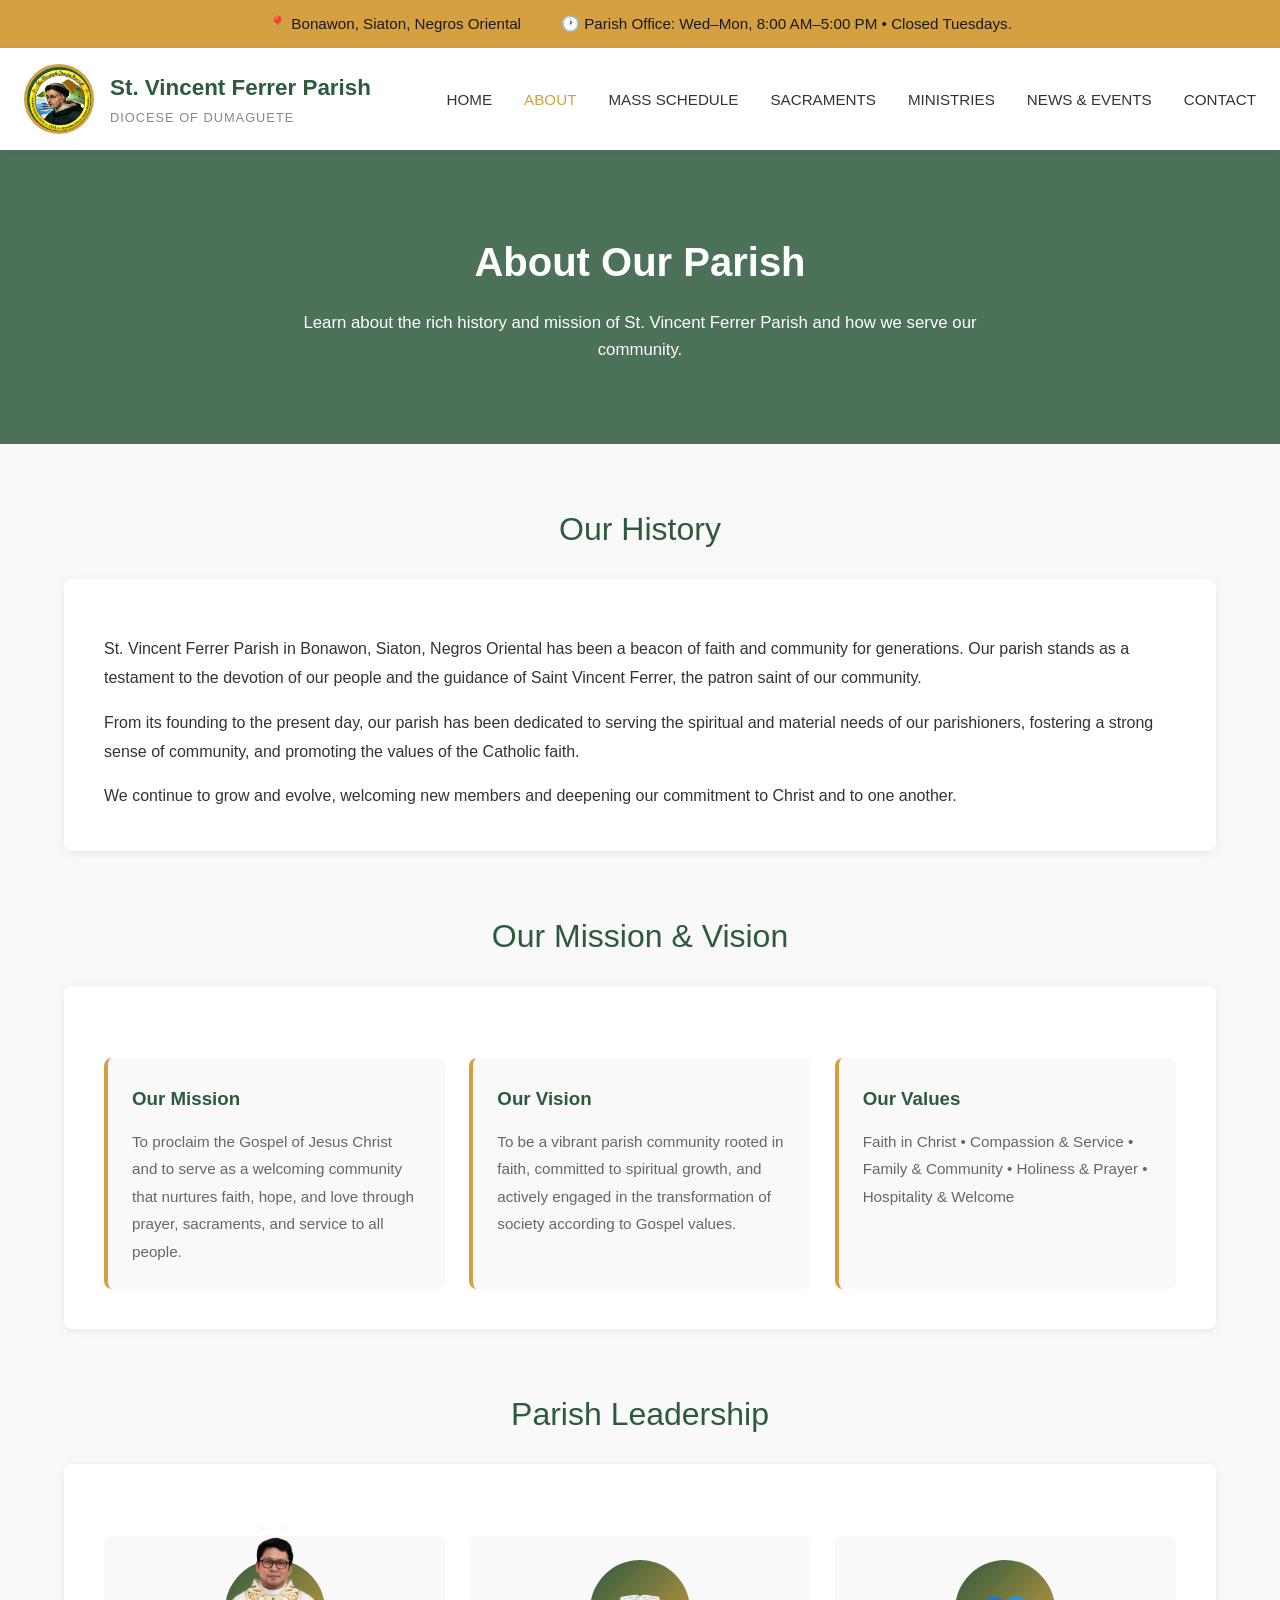
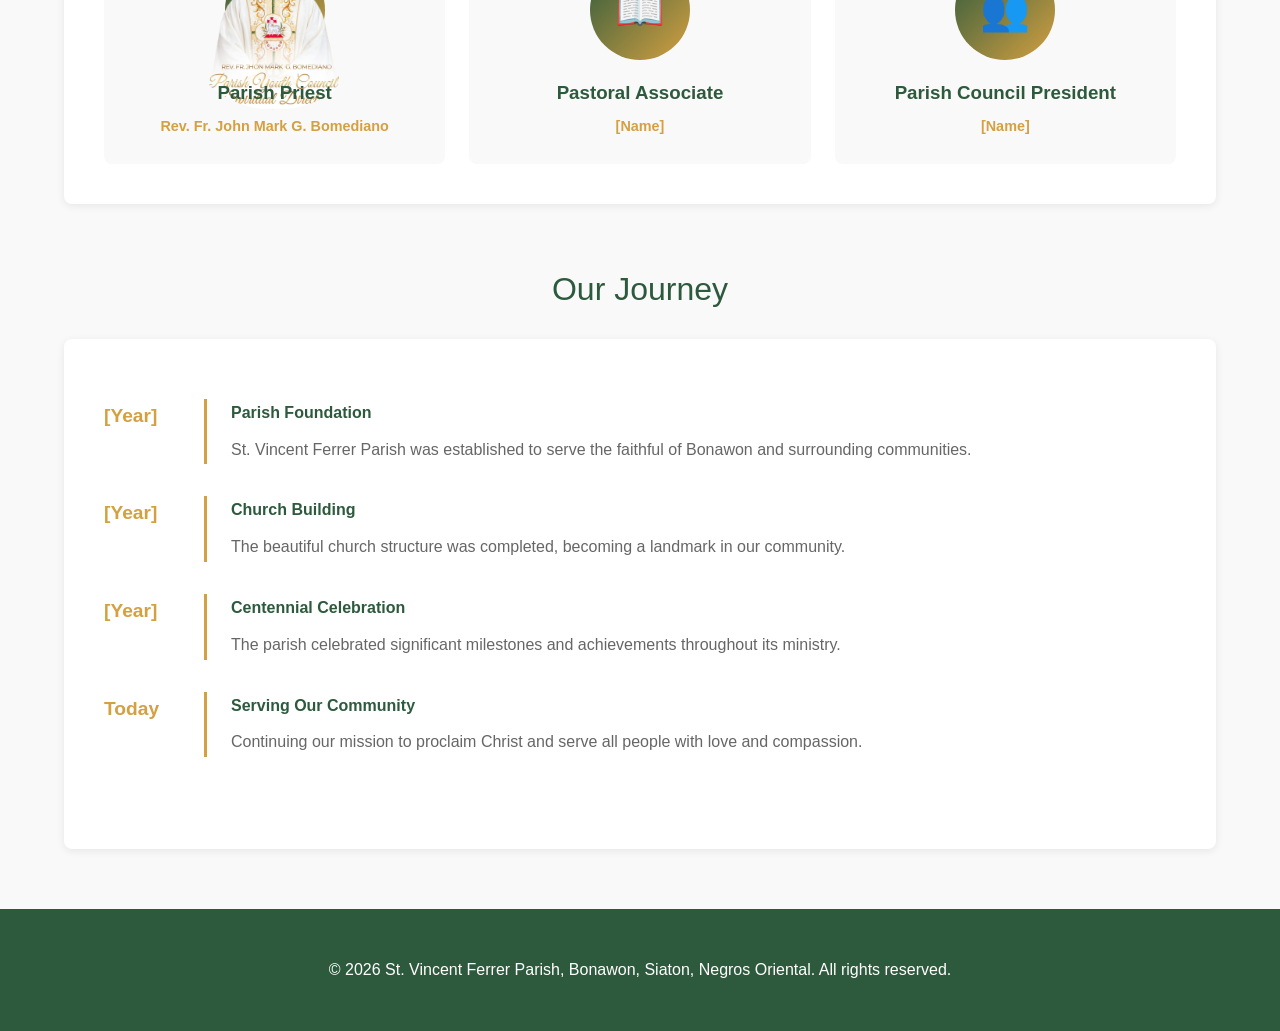
==== about.html @ a290d1ac "Add files via upload" ====
<!DOCTYPE html>
<html lang="en">
<head>
    <meta charset="UTF-8" />
    <meta name="viewport" content="width=device-width, initial-scale=1.0" />
    <meta name="description" content="About the Parish of St. Vincent Ferrer in Bonawon, Siaton, Negros Oriental." />
    <link rel="stylesheet" href="css/styles.css" />
    <title>About Us | St. Vincent Ferrer Parish</title>
    <style>
        .about-hero {
            background: linear-gradient(rgba(45, 90, 61, 0.85), rgba(45, 90, 61, 0.85)),
                        url("https://images.unsplash.com/photo-1504198266158-93030b3e3d3d?auto=format&fit=crop&w=1200&q=80") center/cover;
            color: white;
            padding: 80px 24px;
            text-align: center;
        }

        .about-hero h1 {
            font-size: 2.5rem;
            margin: 0 0 16px 0;
        }

        .about-hero p {
            font-size: 1.05rem;
            max-width: 700px;
            margin: 0 auto;
        }

        .about-section {
            max-width: 1200px;
            margin: 60px auto;
            padding: 0 24px;
        }

        .section-title {
            font-size: 2rem;
            color: #2d5a3d;
            margin-bottom: 24px;
            text-align: center;
        }

        .section-content {
            background: white;
            padding: 40px;
            border-radius: 8px;
            box-shadow: 0 2px 8px rgba(0,0,0,0.08);
            line-height: 1.8;
            color: #333;
        }

        .section-content p {
            margin-bottom: 16px;
            font-size: 1rem;
        }

        .section-content p:last-child {
            margin-bottom: 0;
        }

        .values-grid {
            display: grid;
            grid-template-columns: repeat(3, 1fr);
            gap: 24px;
            margin-top: 32px;
        }

        .value-card {
            background: #f9f9f9;
            padding: 24px;
            border-radius: 8px;
            border-left: 4px solid #d4a041;
        }

        .value-card h3 {
            color: #2d5a3d;
            margin-top: 0;
            margin-bottom: 12px;
        }

        .value-card p {
            margin: 0;
            color: #666;
            font-size: 0.95rem;
        }

        .leadership-grid {
            display: grid;
            grid-template-columns: repeat(3, 1fr);
            gap: 24px;
            margin-top: 32px;
        }

        .leadership-card {
            background: #f9f9f9;
            padding: 24px;
            border-radius: 8px;
            text-align: center;
        }

        .leadership-card .avatar {
            width: 100px;
            height: 100px;
            background: linear-gradient(135deg, #2d5a3d, #d4a041);
            border-radius: 50%;
            margin: 0 auto 16px;
            display: flex;
            align-items: center;
            justify-content: center;
            color: white;
            font-size: 40px;
        }

        .leadership-card h3 {
            color: #2d5a3d;
            margin: 12px 0 4px 0;
        }

        .leadership-card p {
            margin: 0;
            color: #d4a041;
            font-weight: 600;
            font-size: 0.9rem;
        }

        .fr-image {
            width: 200px;
            height: 200px;
            border-radius: 50%;
            object-fit: cover;
        }

        .timeline {
            position: relative;
            padding: 20px 0;
        }

        .timeline-item {
            display: flex;
            margin-bottom: 32px;
        }

        .timeline-item .year {
            width: 100px;
            font-weight: 700;
            color: #d4a041;
            font-size: 1.2rem;
        }

        .timeline-item .content {
            flex: 1;
            border-left: 3px solid #d4a041;
            padding-left: 24px;
        }

        .timeline-item h4 {
            margin: 0 0 8px 0;
            color: #2d5a3d;
        }

        .timeline-item p {
            margin: 0;
            color: #666;
        }

        @media (max-width: 768px) {
            .values-grid,
            .leadership-grid {
                grid-template-columns: 1fr;
            }

            .about-hero h1 {
                font-size: 1.8rem;
            }

            .section-content {
                padding: 24px;
            }
        }
    </style>
</head>
<body>
    <div class="top-bar">
        <div class="top-bar-item">📍 Bonawon, Siaton, Negros Oriental</div>
        <div class="top-bar-item">🕐 Parish Office: Wed–Mon, 8:00 AM–5:00 PM • Closed Tuesdays.</div>
    </div>

    <nav>
        <div class="logo-section">
            <div class="logo"><img src="images/logos/svf-bonawon-logo.png" alt="Parish Logo" class="svf-logo-img"></div>
            <div class="parish-name">
                <h1>St. Vincent Ferrer Parish</h1>
                <p>DIOCESE OF DUMAGUETE</p>
            </div>
        </div>
        <ul class="nav-links">
            <li><a href="index.html">HOME</a></li>
            <li><a href="about.html" class="active">ABOUT</a></li>
            <li><a href="mass-schedule.html">MASS SCHEDULE</a></li>
            <li><a href="sacraments.html">SACRAMENTS</a></li>
            <li><a href="ministries.html">MINISTRIES</a></li>
            <li><a href="news.html">NEWS & EVENTS</a></li>
            <li><a href="contact.html">CONTACT</a></li>
        </ul>
    </nav>

    <section class="about-hero">
        <h1>About Our Parish</h1>
        <p>Learn about the rich history and mission of St. Vincent Ferrer Parish and how we serve our community.</p>
    </section>

    <section class="about-section">
        <div class="section-title">Our History</div>
        <div class="section-content">
            <p>St. Vincent Ferrer Parish in Bonawon, Siaton, Negros Oriental has been a beacon of faith and community for generations. Our parish stands as a testament to the devotion of our people and the guidance of Saint Vincent Ferrer, the patron saint of our community.</p>
            <p>From its founding to the present day, our parish has been dedicated to serving the spiritual and material needs of our parishioners, fostering a strong sense of community, and promoting the values of the Catholic faith.</p>
            <p>We continue to grow and evolve, welcoming new members and deepening our commitment to Christ and to one another.</p>
        </div>
    </section>

    <section class="about-section">
        <div class="section-title">Our Mission & Vision</div>
        <div class="section-content">
            <div class="values-grid">
                <div class="value-card">
                    <h3>Our Mission</h3>
                    <p>To proclaim the Gospel of Jesus Christ and to serve as a welcoming community that nurtures faith, hope, and love through prayer, sacraments, and service to all people.</p>
                </div>
                <div class="value-card">
                    <h3>Our Vision</h3>
                    <p>To be a vibrant parish community rooted in faith, committed to spiritual growth, and actively engaged in the transformation of society according to Gospel values.</p>
                </div>
                <div class="value-card">
                    <h3>Our Values</h3>
                    <p>Faith in Christ • Compassion & Service • Family & Community • Holiness & Prayer • Hospitality & Welcome</p>
                </div>
            </div>
        </div>
    </section>

    <section class="about-section">
        <div class="section-title">Parish Leadership</div>
        <div class="section-content">
            <div class="leadership-grid">
                <div class="leadership-card">
                    <div class="avatar"><img src="images/fr. bomediano.png" class="fr-image" alt="Parish Priest"></div>
                    <h3>Parish Priest</h3>
                    <p>Rev. Fr. John Mark G. Bomediano</p>
                </div>
                <div class="leadership-card">
                    <div class="avatar">📖</div>
                    <h3>Pastoral Associate</h3>
                    <p>[Name]</p>
                </div>
                <div class="leadership-card">
                    <div class="avatar">👥</div>
                    <h3>Parish Council President</h3>
                    <p>[Name]</p>
                </div>
            </div>
        </div>
    </section>

    <section class="about-section">
        <div class="section-title">Our Journey</div>
        <div class="section-content">
            <div class="timeline">
                <div class="timeline-item">
                    <div class="year">[Year]</div>
                    <div class="content">
                        <h4>Parish Foundation</h4>
                        <p>St. Vincent Ferrer Parish was established to serve the faithful of Bonawon and surrounding communities.</p>
                    </div>
                </div>
                <div class="timeline-item">
                    <div class="year">[Year]</div>
                    <div class="content">
                        <h4>Church Building</h4>
                        <p>The beautiful church structure was completed, becoming a landmark in our community.</p>
                    </div>
                </div>
                <div class="timeline-item">
                    <div class="year">[Year]</div>
                    <div class="content">
                        <h4>Centennial Celebration</h4>
                        <p>The parish celebrated significant milestones and achievements throughout its ministry.</p>
                    </div>
                </div>
                <div class="timeline-item">
                    <div class="year">Today</div>
                    <div class="content">
                        <h4>Serving Our Community</h4>
                        <p>Continuing our mission to proclaim Christ and serve all people with love and compassion.</p>
                    </div>
                </div>
            </div>
        </div>
    </section>

    <footer>
        <p>&copy; 2026 St. Vincent Ferrer Parish, Bonawon, Siaton, Negros Oriental. All rights reserved.</p>
    </footer>
</body>
</html>
---- css/styles.css ----
*{ box-sizing: border-box; }
        
        body {
            margin: 0;
            font-family: "Segoe UI", Tahoma, Geneva, Verdana, sans-serif;
            line-height: 1.6;
            color: #333;
            background: #f9f9f9;
        }

        .top-bar {
            background: #d4a041;
            color: #1a1a1a;
            padding: 12px 0;
            font-size: 0.95rem;
            display: flex;
            justify-content: center;
            gap: 40px;
            flex-wrap: wrap;
        }

        .top-bar-item {
            display: flex;
            align-items: center;
            gap: 8px;
        }

        nav {
            background: white;
            padding: 16px 24px;
            display: flex;
            align-items: center;
            justify-content: space-between;
            box-shadow: 0 2px 8px rgba(0,0,0,0.08);
            gap: 40px;
        }

        .logo-section {
            display: flex;
            align-items: center;
            gap: 16px;
        }

        .logo {
            width: 70px;
            height: 70px;
            background: linear-gradient(135deg, #1d5c3f 0%, #2d7a56 100%);
            border-radius: 50%;
            display: flex;
            align-items: center;
            justify-content: center;
            color: white;
            font-size: 24px;
            font-weight: bold;
            border: 3px solid #d4a041;
        }

        .svf-logo-img{
            width: 65px;
            height: 65px;
        }

        .parish-name h1 {
            margin: 0;
            font-size: 1.4rem;
            color: #2d5a3d;
        }

        .parish-name p {
            margin: 2px 0 0 0;
            font-size: 0.8rem;
            color: #888;
            letter-spacing: 1px;
        }

        .nav-links {
            display: flex;
            gap: 32px;
            list-style: none;
            margin: 0;
            padding: 0;
        }

        .nav-links a {
            text-decoration: none;
            color: #333;
            font-weight: 500;
            font-size: 0.95rem;
            transition: color 0.3s;
        }

        .nav-links a:hover,
        .nav-links a.active {
            color: #d4a041;
        }

        .hero {
            
            color: white;
            padding: 100px 24px;
            position: relative;
            display: flex;
            align-items: center;
            justify-content: space-between;
            overflow: hidden;
            min-height: 500px;
        }

        .hero::before {
            content: '';
            position: absolute;
            top: 0;
            left: 0;
            right: 0;
            bottom: 0;
            background: rgba(45, 90, 61, 0.85);
            pointer-events: none;
            z-index: 0;
        }

        .hero-image {
            position: absolute;
            right: 0;
            top: -100px;
            bottom: 0;
            height: calc(100% + 100px);
            z-index: 0;
        }

        .hero-image img {
            width: auto;
            height: 100%;
            object-fit: contain;
            
        }

        .hero-content {
            max-width: 600px;
            position: relative;
            z-index: 1;
        }

        .hero-label {
            color: #d4a041;
            font-weight: 600;
            font-size: 0.9rem;
            letter-spacing: 2px;
            margin-bottom: 16px;
            display: flex;
            align-items: center;
            gap: 8px;
        }

        .hero-label::after {
            content: '';
            width: 30px;
            height: 3px;
            background: #d4a041;
            display: inline-block;
        }

        .hero h2 {
            font-size: 3rem;
            margin: 16px 0 24px 0;
            line-height: 1.2;
        }

        .hero p {
            font-size: 1.1rem;
            margin: 0 0 32px 0;
            line-height: 1.6;
        }

        .cta-buttons {
            display: flex;
            gap: 16px;
            flex-wrap: wrap;
        }

        .btn {
            padding: 14px 28px;
            font-size: 0.95rem;
            font-weight: 600;
            border: none;
            border-radius: 4px;
            cursor: pointer;
            transition: all 0.3s;
            text-decoration: none;
            display: inline-block;
            letter-spacing: 0.5px;
        }

        .btn-primary {
            background: #d4a041;
            color: #1a1a1a;
        }

        .btn-primary:hover {
            background: #c2913a;
        }

        .btn-secondary {
            background: transparent;
            color: white;
            border: 2px solid white;
        }

        .btn-secondary:hover {
            background: white;
            color: #2d5a3d;
        }

        .quick-info {
            display: grid;
            grid-template-columns: repeat(3, 1fr);
            gap: 20px;
            margin: -60px 24px 0 24px;
            position: relative;
            z-index: 2;
        }

        .info-card {
            background: white;
            padding: 32px 24px;
            border-radius: 8px;
            box-shadow: 0 4px 12px rgba(0,0,0,0.1);
            text-align: center;
        }

        .info-icon {
            width: 60px;
            height: 60px;
            background: #2d5a3d;
            color: white;
            border-radius: 50%;
            display: flex;
            align-items: center;
            justify-content: center;
            font-size: 28px;
            margin: 0 auto 16px;
        }

        .info-card h3 {
            margin: 16px 0 12px 0;
            color: #2d5a3d;
            font-size: 1.1rem;
        }

        .info-card p {
            margin: 0;
            color: #666;
            font-size: 0.95rem;
        }

        .content-section {
            max-width: 1200px;
            margin: 60px auto;
            padding: 0 24px;
        }

        .two-column {
            display: grid;
            grid-template-columns: 1fr 1fr;
            gap: 40px;
            margin-top: 40px;
        }

        .announcement-box {
            background: white;
            padding: 24px;
            border-radius: 8px;
            box-shadow: 0 2px 8px rgba(0,0,0,0.08);
        }

        .announcement-box h2 {
            color: #2d5a3d;
            margin-top: 0;
            margin-bottom: 24px;
            font-size: 1.5rem;
        }

        .announcement-item {
            display: flex;
            gap: 20px;
            margin-bottom: 24px;
        }

        .announcement-image {
            width: 150px;
            height: 120px;
            background: linear-gradient(135deg, #d4a041, #b8852c);
            border-radius: 6px;
            flex-shrink: 0;
        }

        .announcement-content h3 {
            margin: 0 0 8px 0;
            color: #d4a041;
            font-size: 0.8rem;
            letter-spacing: 1px;
        }

        .announcement-content h4 {
            margin: 0 0 8px 0;
            color: #1a1a1a;
            font-size: 1.1rem;
        }

        .announcement-content p {
            margin: 0 0 12px 0;
            color: #666;
            font-size: 0.95rem;
            line-height: 1.5;
        }

        .read-more {
            color: #d4a041;
            text-decoration: none;
            font-weight: 600;
            font-size: 0.9rem;
            display: inline-flex;
            align-items: center;
            gap: 6px;
        }

        .events-box h2 {
            color: #2d5a3d;
            margin-top: 0;
            margin-bottom: 24px;
            font-size: 1.5rem;
        }

        .event-item {
            background: white;
            padding: 24px;
            border-radius: 8px;
            box-shadow: 0 2px 8px rgba(0,0,0,0.08);
            margin-bottom: 20px;
        }

        .event-date {
            display: flex;
            gap: 20px;
            margin-bottom: 16px;
        }

        .date-box {
            background: #2d5a3d;
            color: white;
            padding: 12px;
            border-radius: 4px;
            text-align: center;
            min-width: 80px;
        }

        .date-box .month {
            font-size: 0.8rem;
            font-weight: 600;
            letter-spacing: 1px;
        }

        .date-box .day {
            font-size: 2rem;
            font-weight: bold;
        }

        .date-box .dow {
            font-size: 0.75rem;
        }

        .event-label {
            color: #d4a041;
            font-size: 0.8rem;
            font-weight: 600;
            letter-spacing: 1px;
        }

        .event-title {
            color: #1a1a1a;
            font-size: 1.1rem;
            font-weight: 600;
            margin: 8px 0;
        }

        .event-details {
            color: #666;
            font-size: 0.9rem;
            display: flex;
            gap: 24px;
            flex-wrap: wrap;
        }

        .event-details span {
            display: flex;
            align-items: center;
            gap: 6px;
        }

        .view-all {
            color: #2d5a3d;
            text-decoration: none;
            font-weight: 600;
            display: inline-flex;
            align-items: center;
            gap: 6px;
            margin-top: 16px;
        }

        footer {
            background: #2d5a3d;
            color: white;
            padding: 32px 24px;
            text-align: center;
            margin-top: 60px;
        }

        @media (max-width: 768px) {
            nav {
                flex-direction: column;
                gap: 16px;
            }

            .nav-links {
                gap: 16px;
            }

            .quick-info {
                grid-template-columns: 1fr;
                margin: 20px 24px;
            }

            .two-column {
                grid-template-columns: 1fr;
                gap: 24px;
            }

            .hero h2 {
                font-size: 2rem;
            }

            .hero-label::after {
                width: 20px;
            }
        }
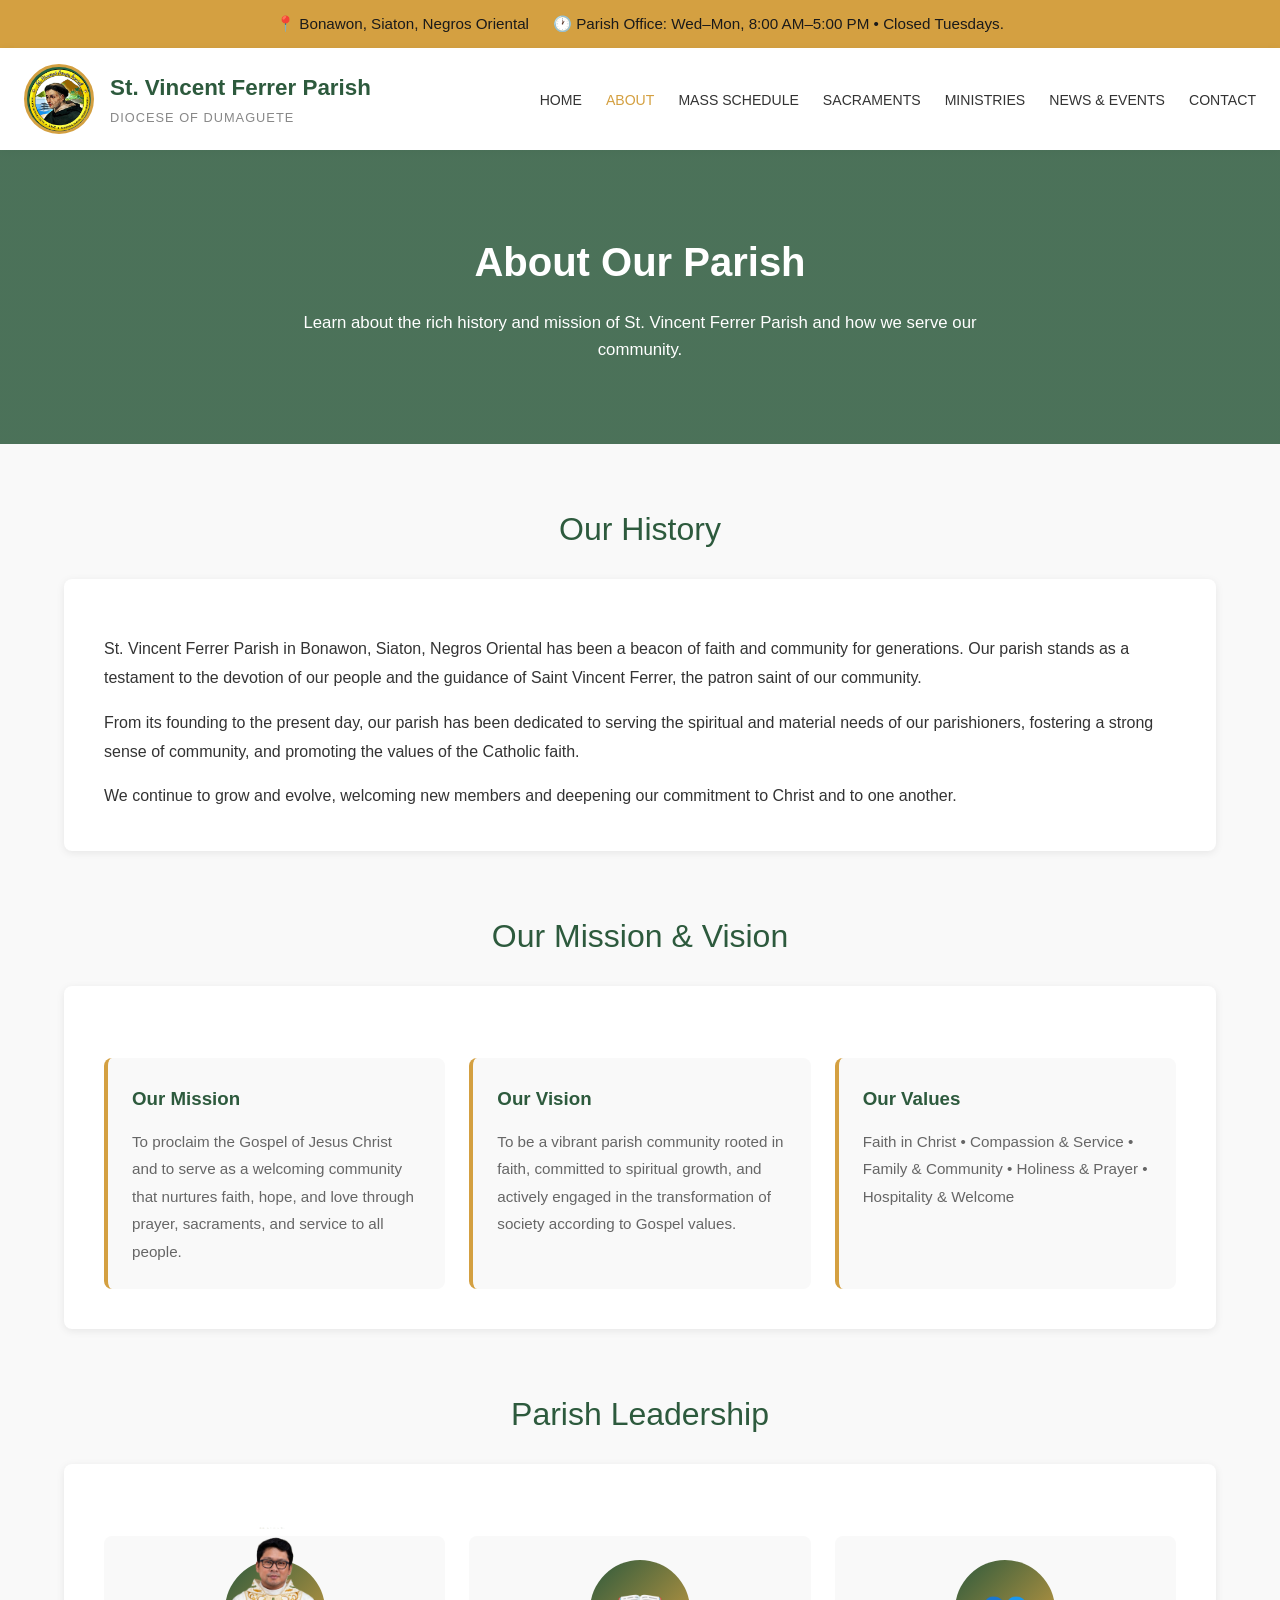
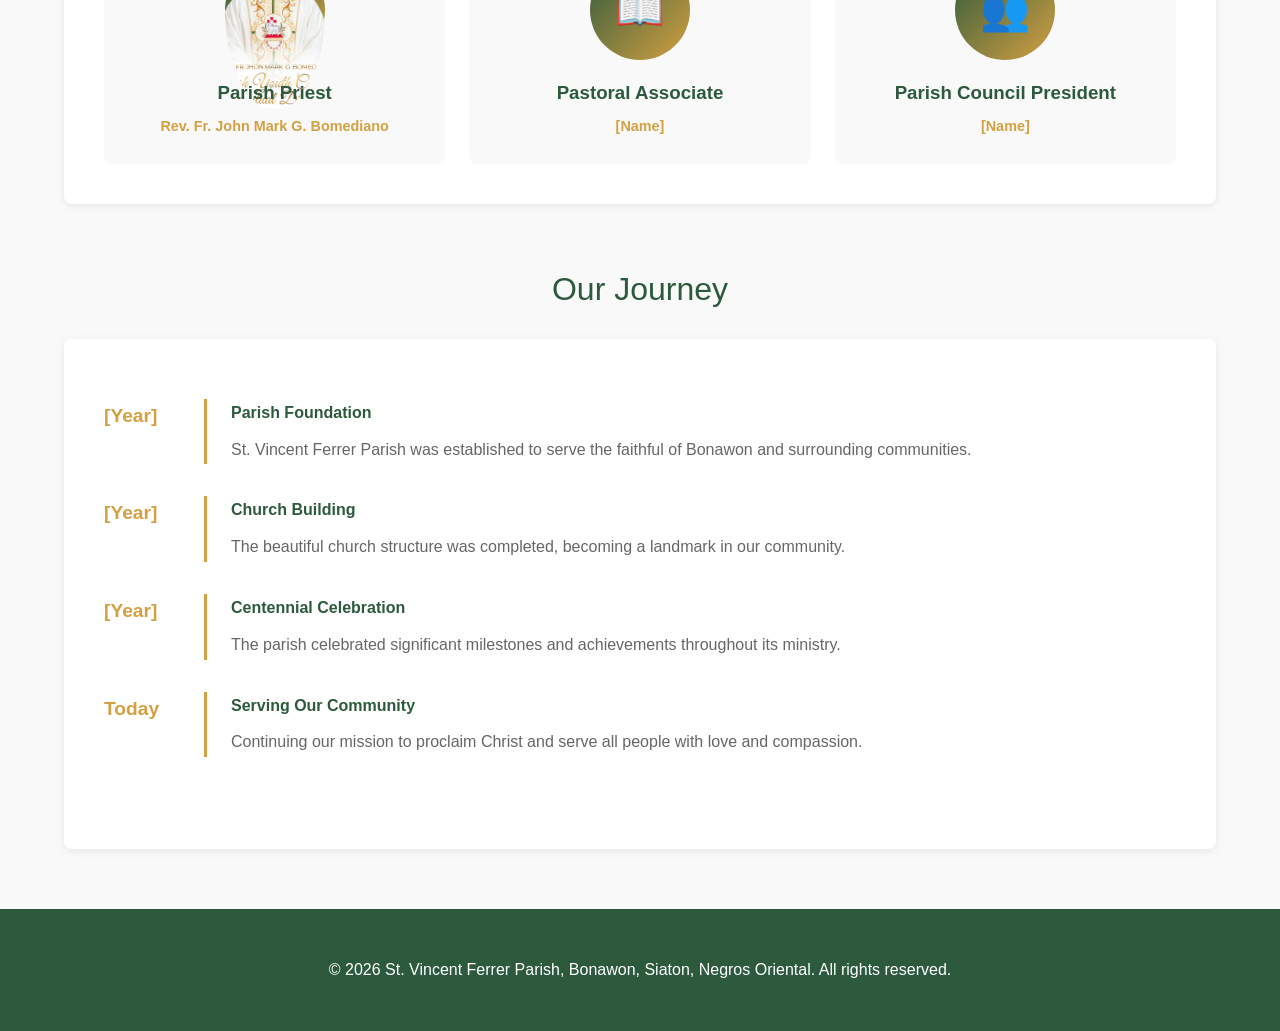
==== commit 41a5d852: "Add files via upload" ====
--- a/about.html
+++ b/about.html
@@ -192,6 +192,11 @@
                 <p>DIOCESE OF DUMAGUETE</p>
             </div>
         </div>
+        <button class="menu-toggle" aria-label="Toggle navigation" aria-expanded="false">
+            <span></span>
+            <span></span>
+            <span></span>
+        </button>
         <ul class="nav-links">
             <li><a href="index.html">HOME</a></li>
             <li><a href="about.html" class="active">ABOUT</a></li>
@@ -299,5 +304,7 @@
     <footer>
         <p>&copy; 2026 St. Vincent Ferrer Parish, Bonawon, Siaton, Negros Oriental. All rights reserved.</p>
     </footer>
+
+    <script src="js/menu.js"></script>
 </body>
 </html>
--- a/css/styles.css
+++ b/css/styles.css
@@ -6,17 +6,25 @@
             line-height: 1.6;
             color: #333;
             background: #f9f9f9;
+            overflow-x: hidden;
+        }
+
+        img {
+            max-width: 100%;
+            height: auto;
+            display: block;
         }
 
         .top-bar {
             background: #d4a041;
             color: #1a1a1a;
-            padding: 12px 0;
+            padding: 12px 24px;
             font-size: 0.95rem;
             display: flex;
             justify-content: center;
-            gap: 40px;
+            gap: 16px 24px;
             flex-wrap: wrap;
+            text-align: center;
         }
 
         .top-bar-item {
@@ -32,13 +40,15 @@
             align-items: center;
             justify-content: space-between;
             box-shadow: 0 2px 8px rgba(0,0,0,0.08);
-            gap: 40px;
+            gap: 20px;
+            flex-wrap: wrap;
         }
 
         .logo-section {
             display: flex;
             align-items: center;
             gap: 16px;
+            flex-wrap: wrap;
         }
 
         .logo {
@@ -73,19 +83,63 @@
             letter-spacing: 1px;
         }
 
+        .menu-toggle {
+            display: none;
+            flex-direction: column;
+            justify-content: center;
+            gap: 4px;
+            background: transparent;
+            border: none;
+            padding: 0;
+            cursor: pointer;
+            width: 32px;
+            height: 32px;
+            position: relative;
+            transition: transform 0.25s ease;
+        }
+
+        .menu-toggle:hover {
+            transform: scale(1.05);
+        }
+
+        .menu-toggle span {
+            display: block;
+            width: 24px;
+            height: 2px;
+            background: #2d5a3d;
+            border-radius: 2px;
+            transition: all 0.3s ease;
+            transform-origin: center;
+        }
+
+        nav.open .menu-toggle span:nth-child(1) {
+            transform: translateY(6px) rotate(45deg);
+        }
+
+        nav.open .menu-toggle span:nth-child(2) {
+            opacity: 0;
+            transform: scaleX(0.2);
+        }
+
+        nav.open .menu-toggle span:nth-child(3) {
+            transform: translateY(-6px) rotate(-45deg);
+        }
+
         .nav-links {
             display: flex;
-            gap: 32px;
+            gap: 16px 24px;
             list-style: none;
             margin: 0;
             padding: 0;
+            flex-wrap: wrap;
+            justify-content: center;
         }
 
         .nav-links a {
             text-decoration: none;
             color: #333;
             font-weight: 500;
-            font-size: 0.95rem;
+            font-size: clamp(0.72rem, 1.1vw, 0.95rem);
             transition: color 0.3s;
         }
 
@@ -95,15 +149,16 @@
         }
 
         .hero {
-            
             color: white;
-            padding: 100px 24px;
+            padding: 90px 24px 140px;
             position: relative;
             display: flex;
             align-items: center;
             justify-content: space-between;
+            gap: 24px;
             overflow: hidden;
             min-height: 500px;
+            flex-wrap: wrap;
         }
 
         .hero::before {
@@ -136,6 +191,7 @@
 
         .hero-content {
             max-width: 600px;
+            width: 100%;
             position: relative;
             z-index: 1;
         }
@@ -160,13 +216,13 @@
         }
 
         .hero h2 {
-            font-size: 3rem;
+            font-size: clamp(2rem, 4vw, 3rem);
             margin: 16px 0 24px 0;
             line-height: 1.2;
         }
 
         .hero p {
-            font-size: 1.1rem;
+            font-size: clamp(1rem, 2vw, 1.1rem);
             margin: 0 0 32px 0;
             line-height: 1.6;
         }
@@ -212,7 +268,7 @@
 
         .quick-info {
             display: grid;
-            grid-template-columns: repeat(3, 1fr);
+            grid-template-columns: repeat(3, minmax(0, 1fr));
             gap: 20px;
             margin: -60px 24px 0 24px;
             position: relative;
@@ -283,14 +339,24 @@
             display: flex;
             gap: 20px;
             margin-bottom: 24px;
+            align-items: flex-start;
         }
 
         .announcement-image {
-            width: 150px;
+            width: 160px;
             height: 120px;
             background: linear-gradient(135deg, #d4a041, #b8852c);
             border-radius: 6px;
             flex-shrink: 0;
+            overflow: hidden;
+        }
+
+        .announcement-image img {
+            width: 100%;
+            height: 100%;
+            object-fit: cover;
+            object-position: center;
+            display: block;
         }
 
         .announcement-content h3 {
@@ -414,14 +480,40 @@
             margin-top: 60px;
         }
 
+        @media (max-width: 1024px) {
+            .quick-info {
+                grid-template-columns: repeat(2, minmax(0, 1fr));
+            }
+
+            .hero {
+                padding-bottom: 110px;
+            }
+        }
+
         @media (max-width: 768px) {
             nav {
+                flex-direction: row;
+                align-items: center;
+                gap: 16px;
+            }
+
+            .menu-toggle {
+                display: flex;
+                margin-left: auto;
+            }
+
+            .nav-links {
+                display: none;
+                width: 100%;
                 flex-direction: column;
-                gap: 16px;
-            }
-
-            .nav-links {
-                gap: 16px;
+                gap: 12px 16px;
+                margin-top: 8px;
+                padding-top: 8px;
+                border-top: 1px solid #eee;
+            }
+
+            nav.open .nav-links {
+                display: flex;
             }
 
             .quick-info {
@@ -434,11 +526,85 @@
                 gap: 24px;
             }
 
-            .hero h2 {
-                font-size: 2rem;
+            .hero {
+                padding: 70px 24px 100px;
+            }
+
+            .hero-image {
+                display: none;
             }
 
             .hero-label::after {
                 width: 20px;
             }
+
+            .announcement-item {
+                flex-direction: column;
+            }
+
+            .announcement-image {
+                width: 100%;
+                max-width: 220px;
+                height: 140px;
+            }
+
+            .event-date {
+                flex-direction: column;
+            }
+        }
+
+        @media (max-width: 480px) {
+            .menu-toggle {
+                margin-left: auto;
+            }
+
+            .top-bar {
+                padding: 12px 16px;
+                font-size: 0.9rem;
+            }
+
+            nav {
+                padding: 16px;
+            }
+
+            .logo-section {
+                gap: 12px;
+            }
+
+            .parish-name h1 {
+                font-size: 1.1rem;
+            }
+
+            .parish-name p {
+                font-size: 0.7rem;
+            }
+
+            .hero {
+                padding: 60px 16px 90px;
+            }
+
+            .hero h2 {
+                font-size: 1.75rem;
+            }
+
+            .cta-buttons {
+                flex-direction: column;
+            }
+
+            .btn {
+                width: 100%;
+                text-align: center;
+            }
+
+            .content-section,
+            .quick-info {
+                margin-left: 16px;
+                margin-right: 16px;
+            }
+
+            .announcement-box,
+            .events-box,
+            .info-card {
+                padding: 18px;
+            }
         }
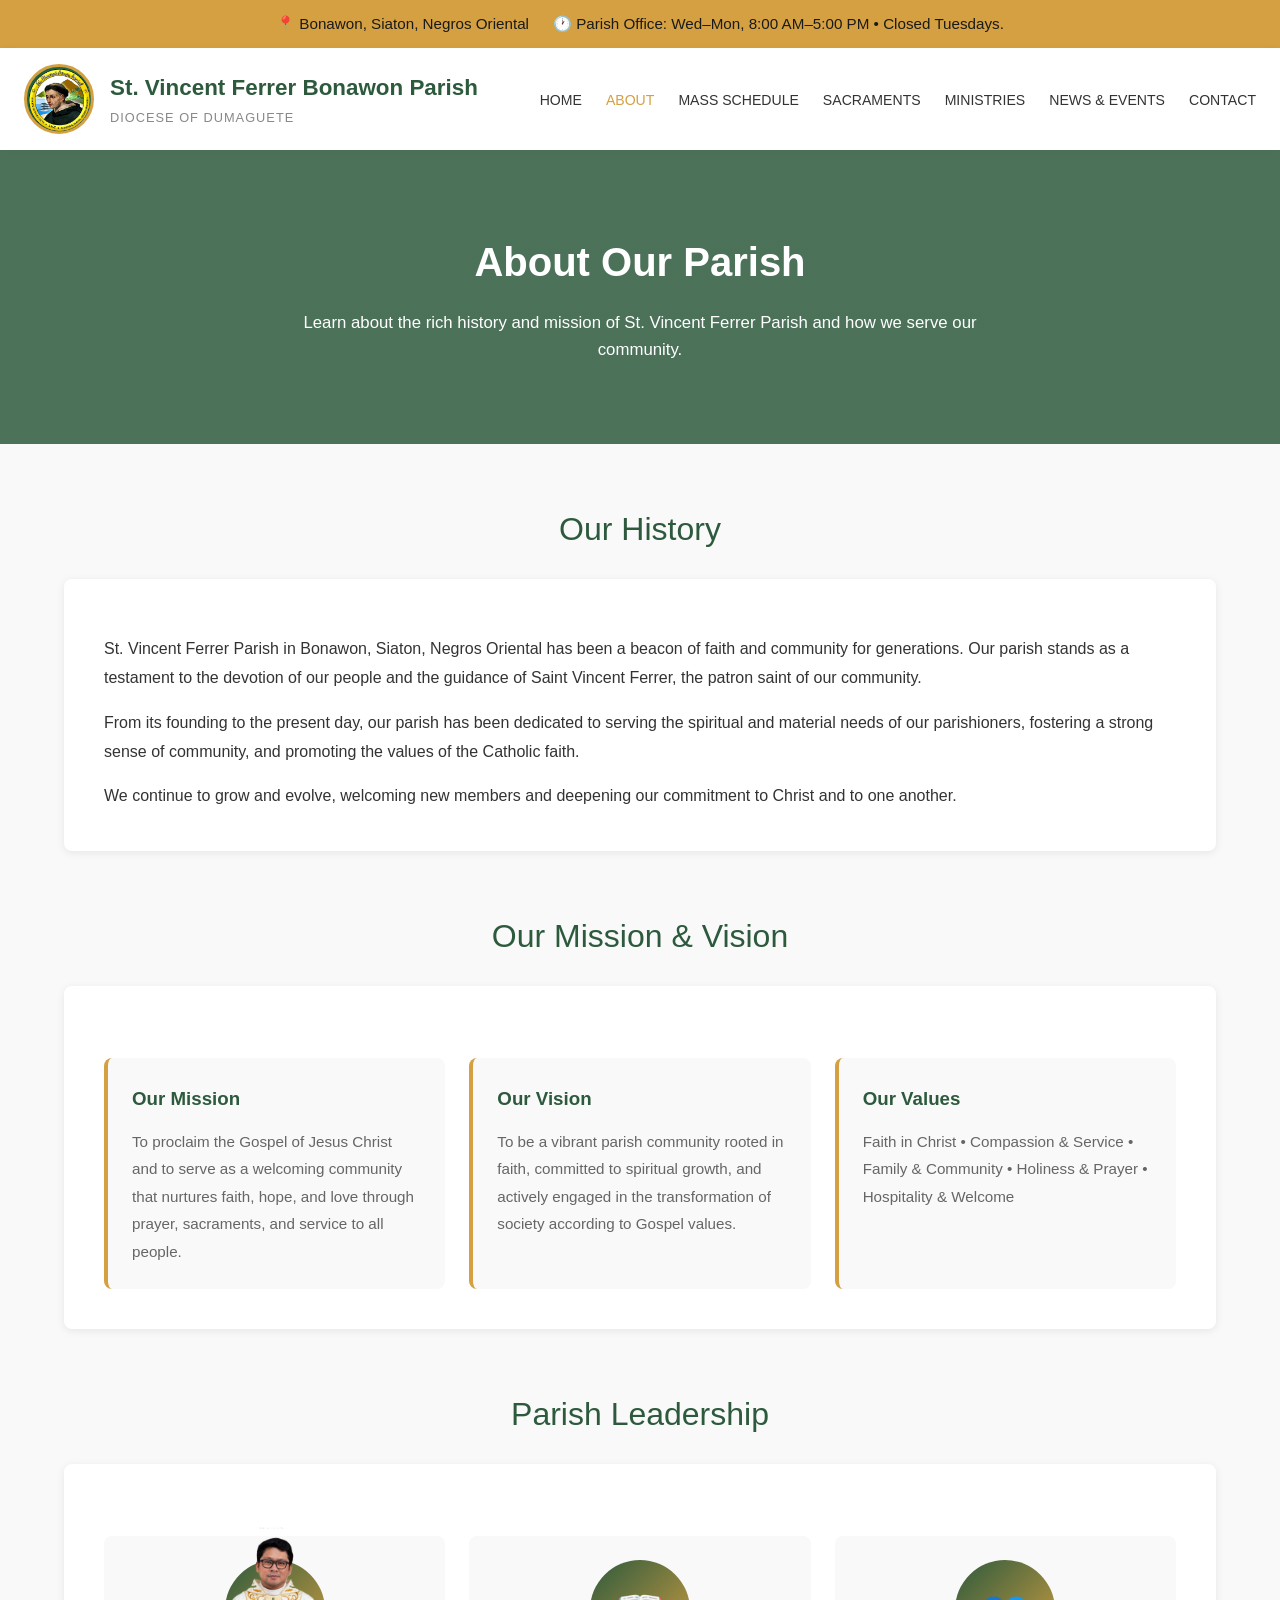
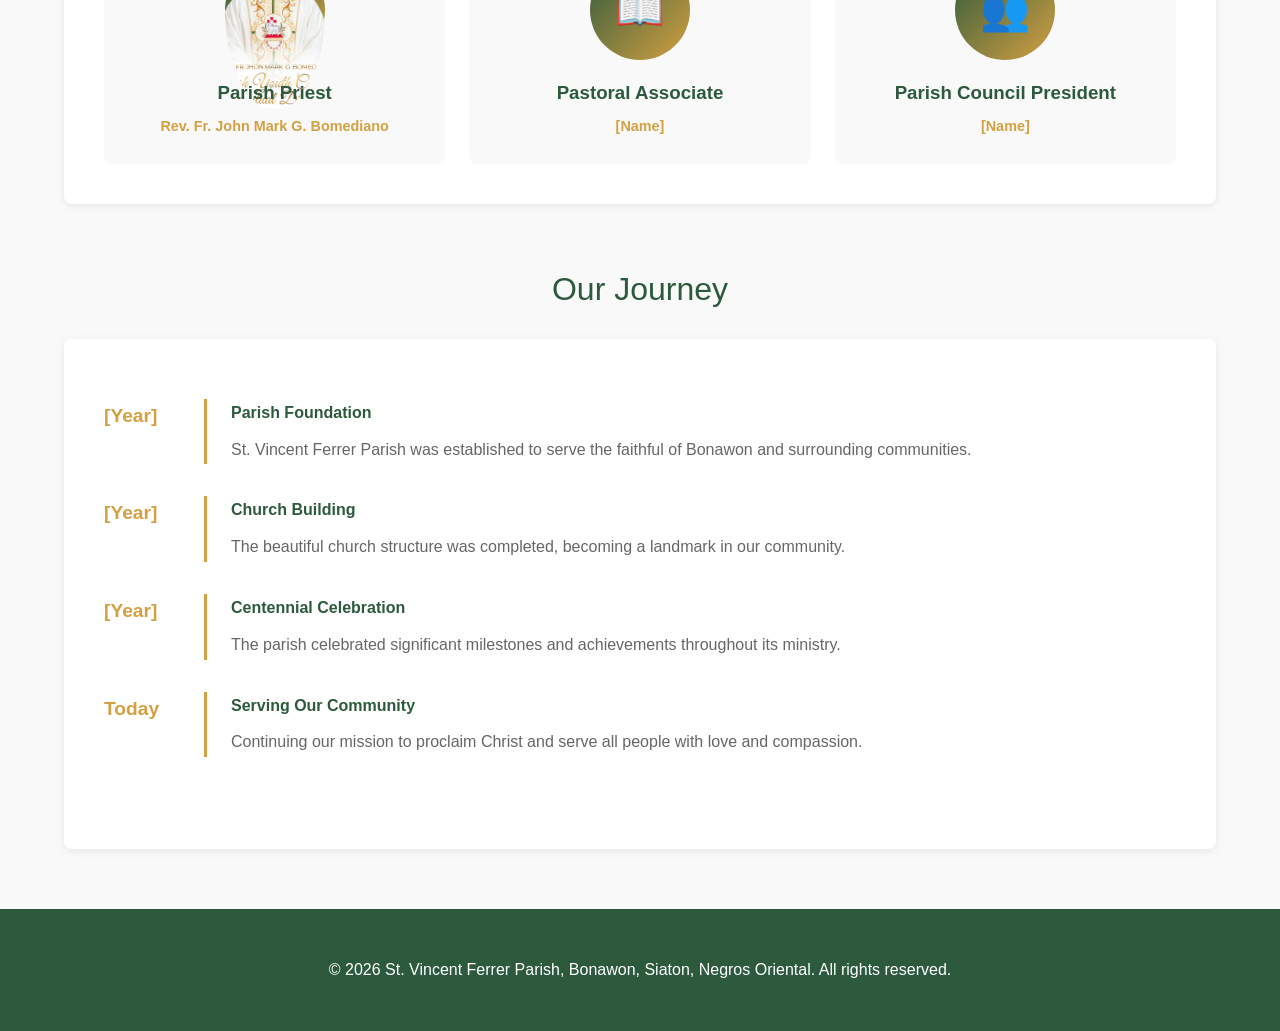
==== commit a8a88307: "Update about.html" ====
--- a/about.html
+++ b/about.html
@@ -5,7 +5,7 @@
     <meta name="viewport" content="width=device-width, initial-scale=1.0" />
     <meta name="description" content="About the Parish of St. Vincent Ferrer in Bonawon, Siaton, Negros Oriental." />
     <link rel="stylesheet" href="css/styles.css" />
-    <title>About Us | St. Vincent Ferrer Parish</title>
+    <title>About Us | St. Vincent Ferrer Bonawon Parish</title>
     <style>
         .about-hero {
             background: linear-gradient(rgba(45, 90, 61, 0.85), rgba(45, 90, 61, 0.85)),
@@ -188,7 +188,7 @@
         <div class="logo-section">
             <div class="logo"><img src="images/logos/svf-bonawon-logo.png" alt="Parish Logo" class="svf-logo-img"></div>
             <div class="parish-name">
-                <h1>St. Vincent Ferrer Parish</h1>
+                <h1>St. Vincent Ferrer Bonawon Parish</h1>
                 <p>DIOCESE OF DUMAGUETE</p>
             </div>
         </div>
@@ -307,4 +307,4 @@
 
     <script src="js/menu.js"></script>
 </body>
-</html>+</html>
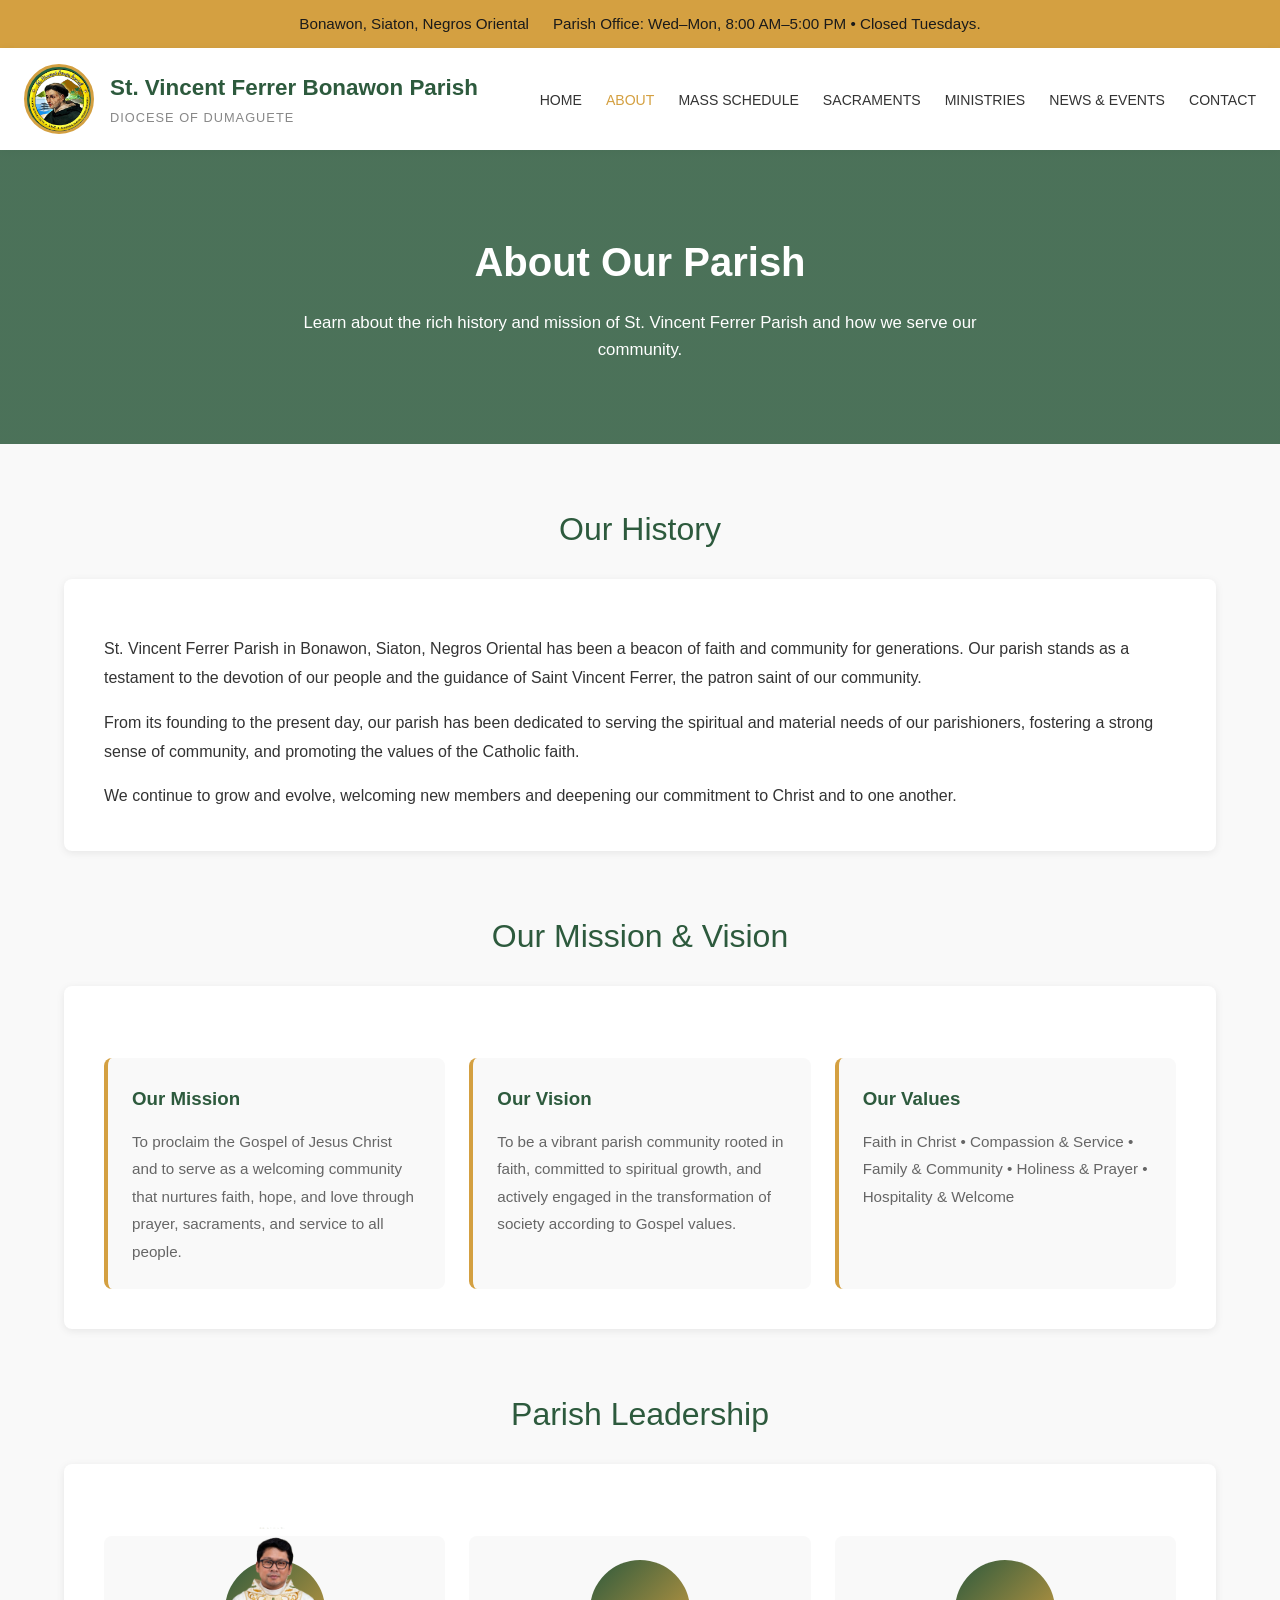
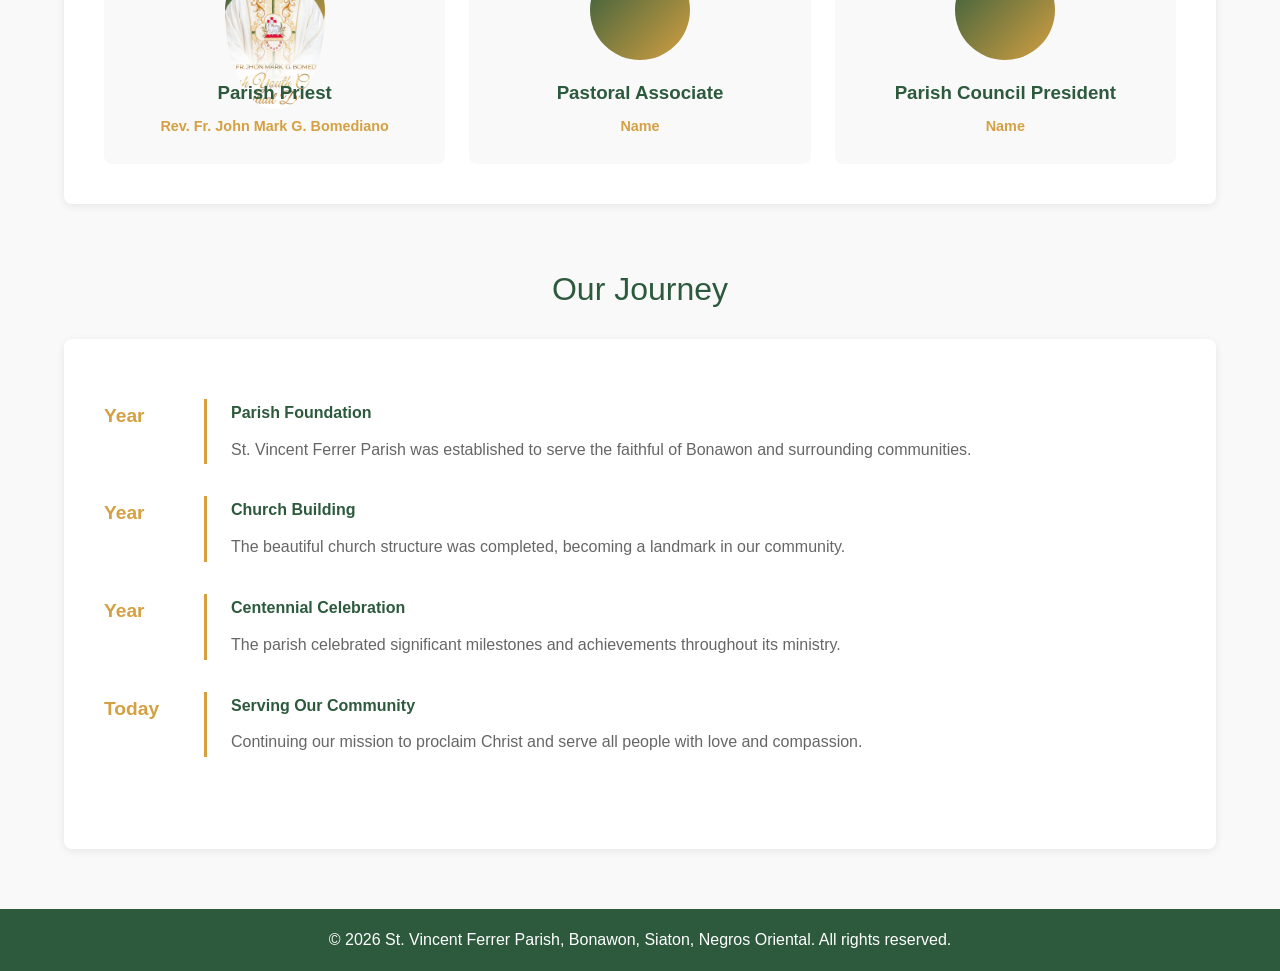
==== commit 77fde79d: "Add files via upload" ====
--- a/about.html
+++ b/about.html
@@ -5,7 +5,7 @@
     <meta name="viewport" content="width=device-width, initial-scale=1.0" />
     <meta name="description" content="About the Parish of St. Vincent Ferrer in Bonawon, Siaton, Negros Oriental." />
     <link rel="stylesheet" href="css/styles.css" />
-    <title>About Us | St. Vincent Ferrer Bonawon Parish</title>
+    <title>About Us | St. Vincent Ferrer Parish</title>
     <style>
         .about-hero {
             background: linear-gradient(rgba(45, 90, 61, 0.85), rgba(45, 90, 61, 0.85)),
@@ -180,8 +180,8 @@
 </head>
 <body>
     <div class="top-bar">
-        <div class="top-bar-item">📍 Bonawon, Siaton, Negros Oriental</div>
-        <div class="top-bar-item">🕐 Parish Office: Wed–Mon, 8:00 AM–5:00 PM • Closed Tuesdays.</div>
+        <div class="top-bar-item">Bonawon, Siaton, Negros Oriental</div>
+        <div class="top-bar-item">Parish Office: Wed–Mon, 8:00 AM–5:00 PM • Closed Tuesdays.</div>
     </div>
 
     <nav>
@@ -252,14 +252,14 @@
                     <p>Rev. Fr. John Mark G. Bomediano</p>
                 </div>
                 <div class="leadership-card">
-                    <div class="avatar">📖</div>
+                    <div class="avatar"> <!-- image here--> </div>
                     <h3>Pastoral Associate</h3>
-                    <p>[Name]</p>
+                    <p>Name</p>
                 </div>
                 <div class="leadership-card">
-                    <div class="avatar">👥</div>
+                    <div class="avatar"> <!-- image here--> </div>
                     <h3>Parish Council President</h3>
-                    <p>[Name]</p>
+                    <p>Name</p>
                 </div>
             </div>
         </div>
@@ -270,21 +270,21 @@
         <div class="section-content">
             <div class="timeline">
                 <div class="timeline-item">
-                    <div class="year">[Year]</div>
+                    <div class="year">Year</div>
                     <div class="content">
                         <h4>Parish Foundation</h4>
                         <p>St. Vincent Ferrer Parish was established to serve the faithful of Bonawon and surrounding communities.</p>
                     </div>
                 </div>
                 <div class="timeline-item">
-                    <div class="year">[Year]</div>
+                    <div class="year">Year</div>
                     <div class="content">
                         <h4>Church Building</h4>
                         <p>The beautiful church structure was completed, becoming a landmark in our community.</p>
                     </div>
                 </div>
                 <div class="timeline-item">
-                    <div class="year">[Year]</div>
+                    <div class="year">Year</div>
                     <div class="content">
                         <h4>Centennial Celebration</h4>
                         <p>The parish celebrated significant milestones and achievements throughout its ministry.</p>
@@ -307,4 +307,4 @@
 
     <script src="js/menu.js"></script>
 </body>
-</html>
+</html>
--- a/css/styles.css
+++ b/css/styles.css
@@ -475,7 +475,7 @@
         footer {
             background: #2d5a3d;
             color: white;
-            padding: 32px 24px;
+            padding: 2px 2px;
             text-align: center;
             margin-top: 60px;
         }
@@ -530,9 +530,6 @@
                 padding: 70px 24px 100px;
             }
 
-            .hero-image {
-                display: none;
-            }
 
             .hero-label::after {
                 width: 20px;
@@ -551,9 +548,24 @@
             .event-date {
                 flex-direction: column;
             }
-        }
-
+
+            .top-bar {
+                padding: 12px 16px;
+                font-size: 0.8rem;
+            }
+        }
+        @media (max-width: 637px) {
+            .top-bar {
+                padding: 12px 16px;
+                font-size: 0.7rem;
+                gap: 0 0;
+            }
+        }
         @media (max-width: 480px) {
+            .top-bar {
+                padding: 12px 16px;
+                font-size: 0.5rem;
+            }
             .menu-toggle {
                 margin-left: auto;
             }
